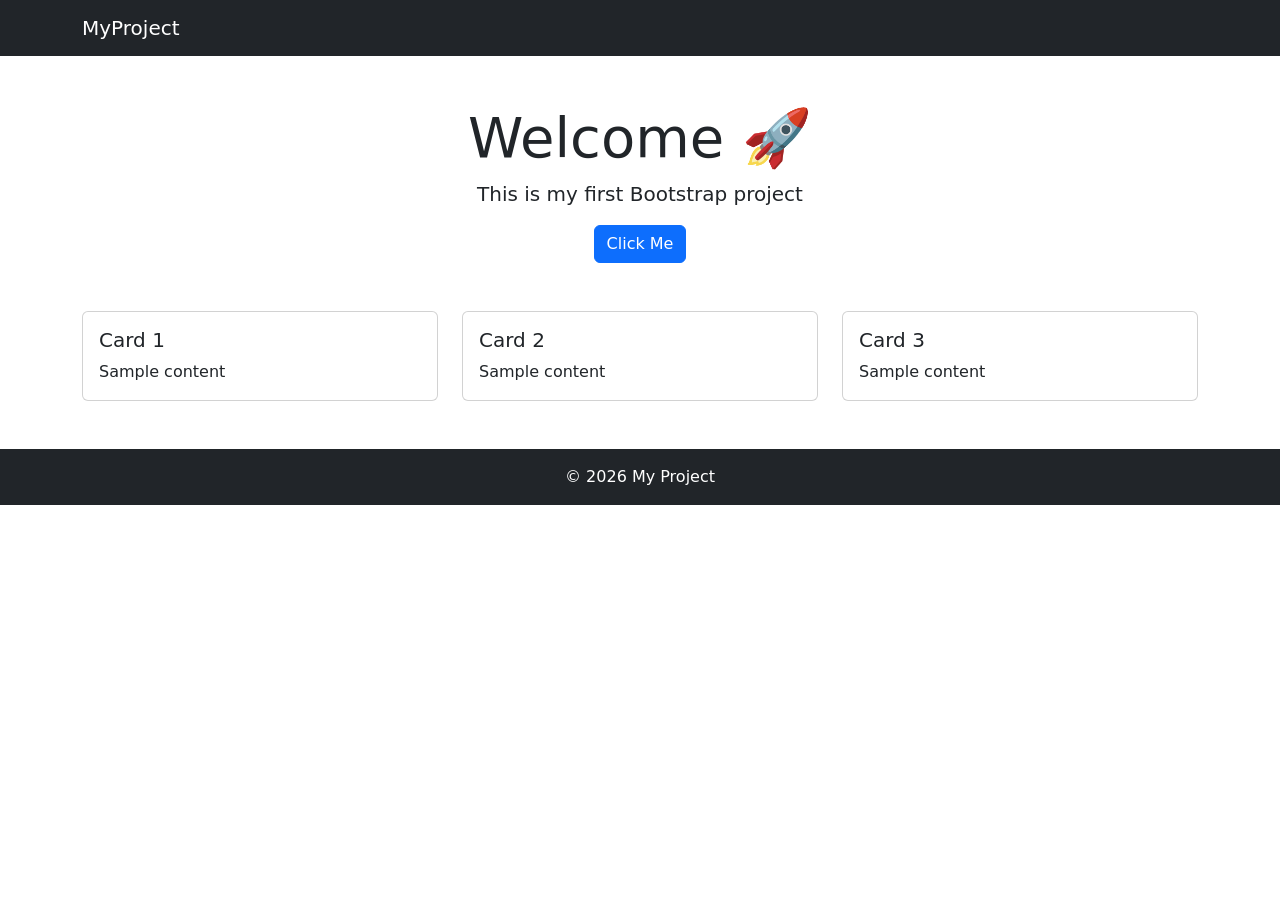
==== index.html @ cf2ff21f "initial ansible nginx project" ====
<!DOCTYPE html>
<html lang="en">

<head>
    <meta charset="UTF-8">
    <meta name="viewport" content="width=device-width, initial-scale=1.0">
    <title>My Bootstrap Project</title>

    <!-- Bootstrap CSS -->
    <link href="https://cdn.jsdelivr.net/npm/bootstrap@5.3.3/dist/css/bootstrap.min.css" rel="stylesheet">

    <!-- Custom CSS -->
    <link rel="stylesheet" href="css/style.css">
</head>

<body>

    <!-- Navbar -->
    <nav class="navbar navbar-expand-lg navbar-dark bg-dark">
        <div class="container">
            <a class="navbar-brand" href="#">MyProject</a>
        </div>
    </nav>

    <!-- Hero Section -->
    <div class="container mt-5 text-center">
        <h1 class="display-4">Welcome 🚀</h1>
        <p class="lead">This is my first Bootstrap project</p>
        <button class="btn btn-primary">Click Me</button>
    </div>

    <!-- Cards Section -->
    <div class="container mt-5">
        <div class="row">

            <div class="col-md-4">
                <div class="card">
                    <div class="card-body">
                        <h5 class="card-title">Card 1</h5>
                        <p class="card-text">Sample content</p>
                    </div>
                </div>
            </div>

            <div class="col-md-4">
                <div class="card">
                    <div class="card-body">
                        <h5 class="card-title">Card 2</h5>
                        <p class="card-text">Sample content</p>
                    </div>
                </div>
            </div>

            <div class="col-md-4">
                <div class="card">
                    <div class="card-body">
                        <h5 class="card-title">Card 3</h5>
                        <p class="card-text">Sample content</p>
                    </div>
                </div>
            </div>

        </div>
    </div>

    <!-- Footer -->
    <footer class="bg-dark text-white text-center p-3 mt-5">
        © 2026 My Project
    </footer>

    <!-- Bootstrap JS -->
    <script src="https://cdn.jsdelivr.net/npm/bootstrap@5.3.3/dist/js/bootstrap.bundle.min.js"></script>

    <!-- Custom JS -->
    <script src="js/script.js"></script>

</body>

</html>
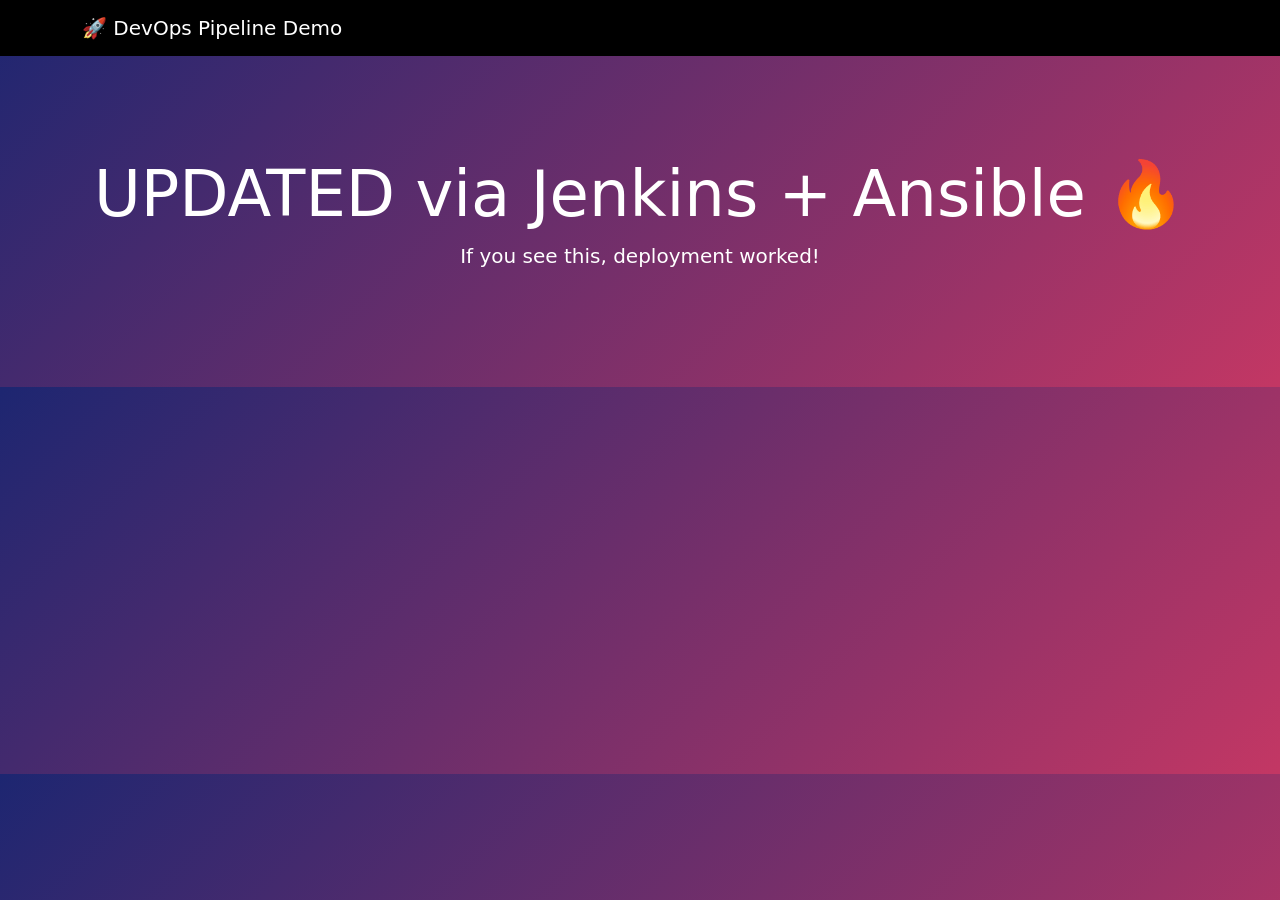
==== commit ef0514e1: "UI updated" ====
--- a/index.html
+++ b/index.html
@@ -1,79 +1,34 @@
 <!DOCTYPE html>
 <html lang="en">
-
 <head>
     <meta charset="UTF-8">
     <meta name="viewport" content="width=device-width, initial-scale=1.0">
-    <title>My Bootstrap Project</title>
+    <title>DevOps Demo</title>
 
-    <!-- Bootstrap CSS -->
     <link href="https://cdn.jsdelivr.net/npm/bootstrap@5.3.3/dist/css/bootstrap.min.css" rel="stylesheet">
 
-    <!-- Custom CSS -->
-    <link rel="stylesheet" href="css/style.css">
+    <style>
+        body {
+            background: linear-gradient(135deg, #1d2671, #c33764);
+            color: white;
+        }
+        .hero {
+            padding: 100px 0;
+        }
+    </style>
 </head>
-
 <body>
 
-    <!-- Navbar -->
-    <nav class="navbar navbar-expand-lg navbar-dark bg-dark">
+    <nav class="navbar navbar-dark bg-black">
         <div class="container">
-            <a class="navbar-brand" href="#">MyProject</a>
+            <span class="navbar-brand">🚀 DevOps Pipeline Demo</span>
         </div>
     </nav>
 
-    <!-- Hero Section -->
-    <div class="container mt-5 text-center">
-        <h1 class="display-4">Welcome 🚀</h1>
-        <p class="lead">This is my first Bootstrap project</p>
-        <button class="btn btn-primary">Click Me</button>
+    <div class="container text-center hero">
+        <h1 class="display-3">UPDATED via Jenkins + Ansible 🔥</h1>
+        <p class="lead">If you see this, deployment worked!</p>
     </div>
 
-    <!-- Cards Section -->
-    <div class="container mt-5">
-        <div class="row">
-
-            <div class="col-md-4">
-                <div class="card">
-                    <div class="card-body">
-                        <h5 class="card-title">Card 1</h5>
-                        <p class="card-text">Sample content</p>
-                    </div>
-                </div>
-            </div>
-
-            <div class="col-md-4">
-                <div class="card">
-                    <div class="card-body">
-                        <h5 class="card-title">Card 2</h5>
-                        <p class="card-text">Sample content</p>
-                    </div>
-                </div>
-            </div>
-
-            <div class="col-md-4">
-                <div class="card">
-                    <div class="card-body">
-                        <h5 class="card-title">Card 3</h5>
-                        <p class="card-text">Sample content</p>
-                    </div>
-                </div>
-            </div>
-
-        </div>
-    </div>
-
-    <!-- Footer -->
-    <footer class="bg-dark text-white text-center p-3 mt-5">
-        © 2026 My Project
-    </footer>
-
-    <!-- Bootstrap JS -->
-    <script src="https://cdn.jsdelivr.net/npm/bootstrap@5.3.3/dist/js/bootstrap.bundle.min.js"></script>
-
-    <!-- Custom JS -->
-    <script src="js/script.js"></script>
-
 </body>
-
-</html>+</html>
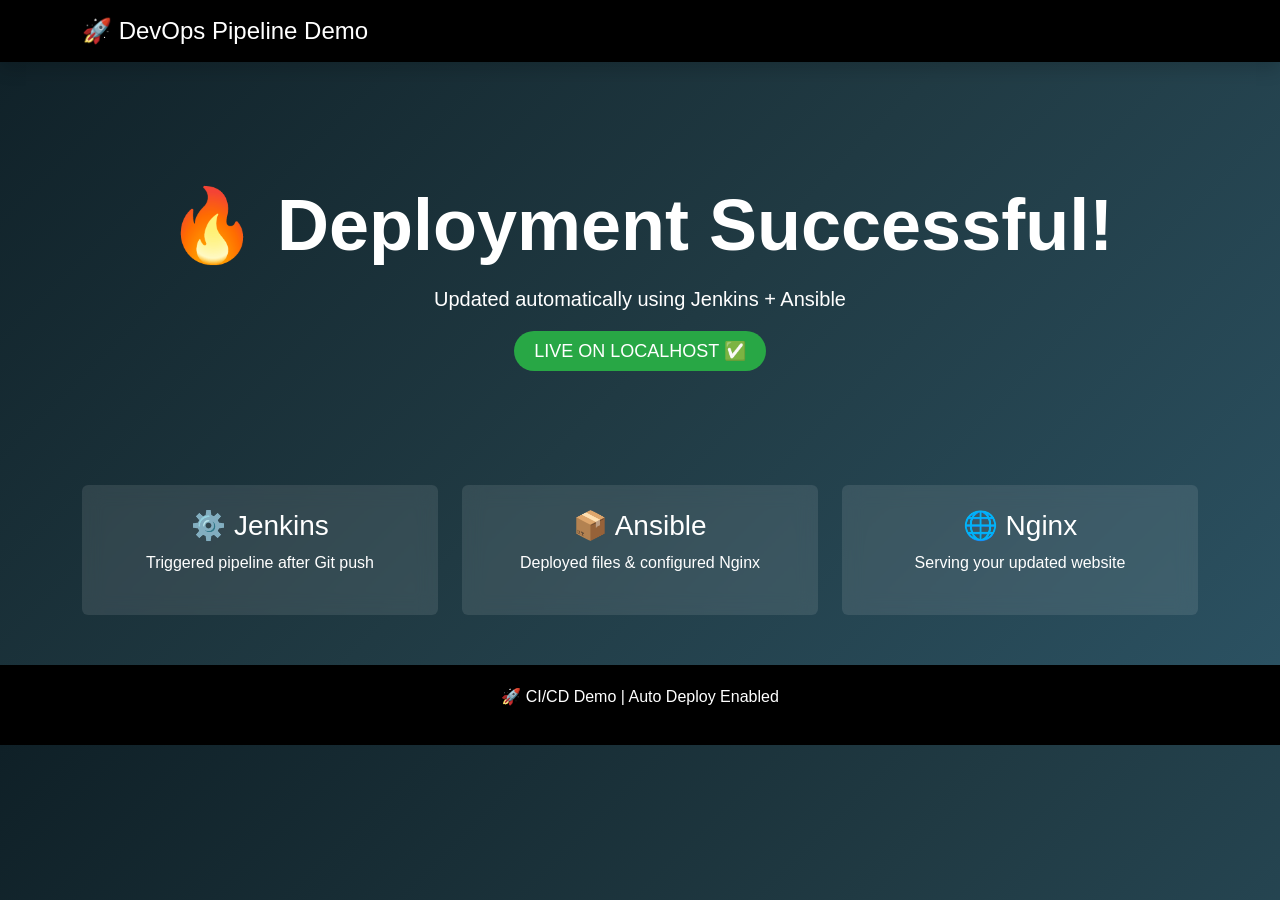
==== commit 29bb4679: "chnage the index" ====
--- a/index.html
+++ b/index.html
@@ -3,32 +3,94 @@
 <head>
     <meta charset="UTF-8">
     <meta name="viewport" content="width=device-width, initial-scale=1.0">
-    <title>DevOps Demo</title>
+    <title>DevOps Demo - Updated</title>
 
     <link href="https://cdn.jsdelivr.net/npm/bootstrap@5.3.3/dist/css/bootstrap.min.css" rel="stylesheet">
 
     <style>
         body {
-            background: linear-gradient(135deg, #1d2671, #c33764);
+            background: linear-gradient(135deg, #0f2027, #203a43, #2c5364);
             color: white;
+            font-family: 'Segoe UI', sans-serif;
         }
+
         .hero {
-            padding: 100px 0;
+            padding: 120px 0;
+        }
+
+        .badge-status {
+            font-size: 18px;
+            padding: 10px 20px;
+            border-radius: 25px;
+            background-color: #28a745;
+        }
+
+        .card {
+            background: rgba(255, 255, 255, 0.1);
+            border: none;
+            color: white;
+            backdrop-filter: blur(10px);
+        }
+
+        .footer {
+            margin-top: 50px;
+            padding: 20px;
+            text-align: center;
+            background: #000;
         }
     </style>
 </head>
 <body>
 
-    <nav class="navbar navbar-dark bg-black">
+    <!-- Navbar -->
+    <nav class="navbar navbar-dark bg-black shadow">
         <div class="container">
-            <span class="navbar-brand">🚀 DevOps Pipeline Demo</span>
+            <span class="navbar-brand fs-4">🚀 DevOps Pipeline Demo</span>
         </div>
     </nav>
 
+    <!-- Hero Section -->
     <div class="container text-center hero">
-        <h1 class="display-3">UPDATED via Jenkins + Ansible 🔥</h1>
-        <p class="lead">If you see this, deployment worked!</p>
+        <h1 class="display-2 fw-bold">🔥 Deployment Successful!</h1>
+        <p class="lead mt-3">Updated automatically using Jenkins + Ansible</p>
+
+        <div class="mt-4">
+            <span class="badge-status">LIVE ON LOCALHOST ✅</span>
+        </div>
+    </div>
+
+    <!-- Info Cards -->
+    <div class="container">
+        <div class="row text-center g-4">
+
+            <div class="col-md-4">
+                <div class="card p-4">
+                    <h3>⚙️ Jenkins</h3>
+                    <p>Triggered pipeline after Git push</p>
+                </div>
+            </div>
+
+            <div class="col-md-4">
+                <div class="card p-4">
+                    <h3>📦 Ansible</h3>
+                    <p>Deployed files & configured Nginx</p>
+                </div>
+            </div>
+
+            <div class="col-md-4">
+                <div class="card p-4">
+                    <h3>🌐 Nginx</h3>
+                    <p>Serving your updated website</p>
+                </div>
+            </div>
+
+        </div>
+    </div>
+
+    <!-- Footer -->
+    <div class="footer">
+        <p>🚀 CI/CD Demo | Auto Deploy Enabled</p>
     </div>
 
 </body>
-</html>
+</html>
